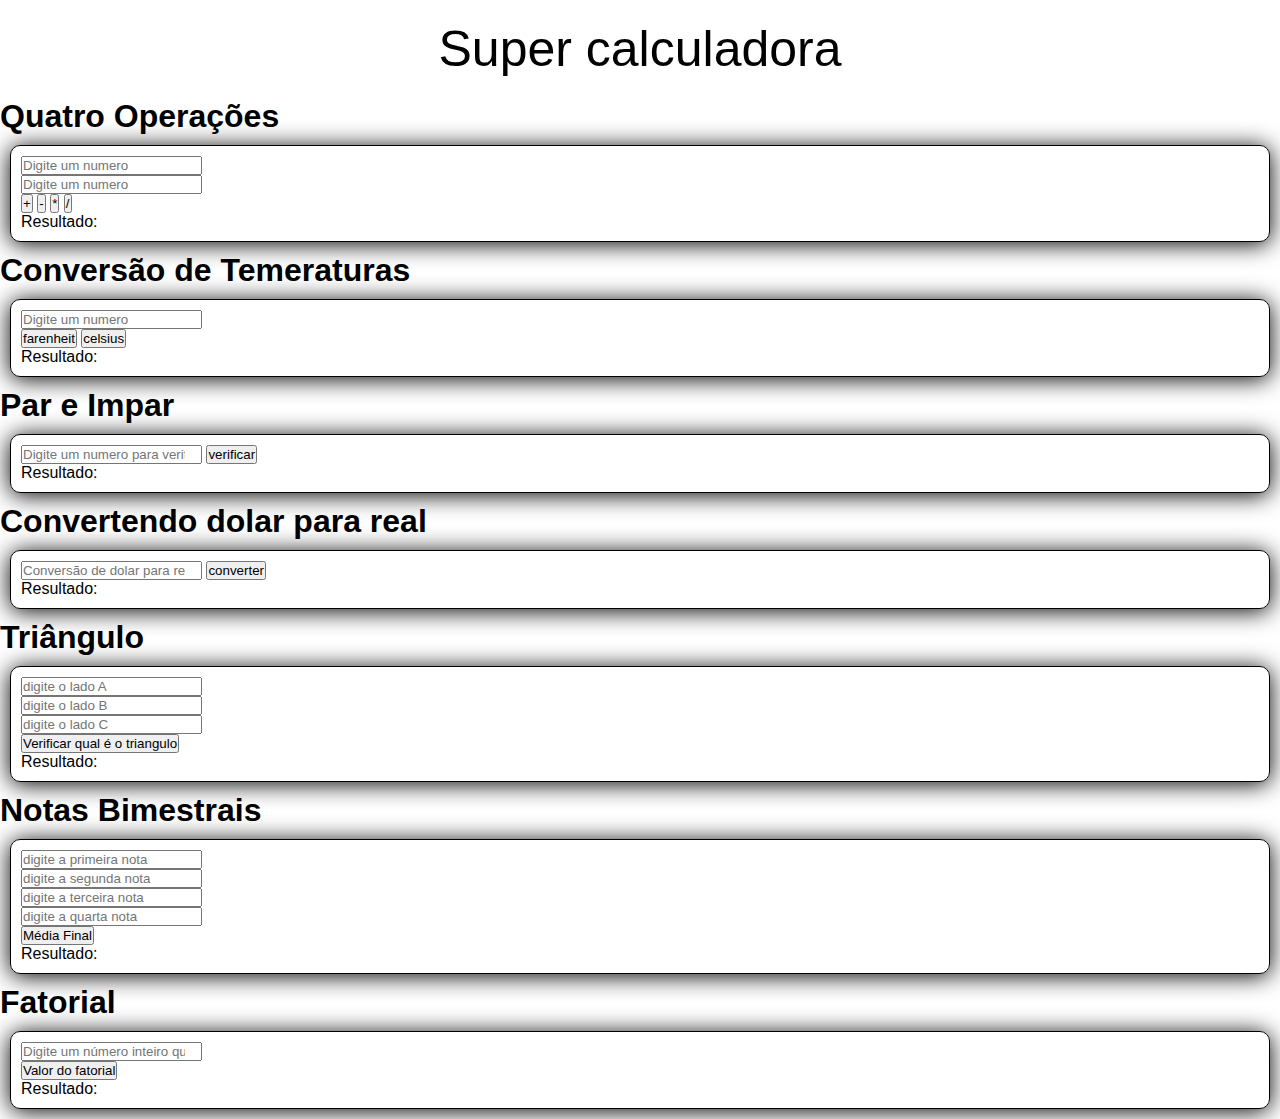
==== Coversão/index.html @ cd8af9b6 "Add files via upload" ====
<!DOCTYPE html>
<html lang="pt-br">
<head>
    <meta charset="UTF-8">
    <meta name="viewport" content="width=device-width, initial-scale=1.0">
    <link rel="stylesheet" href="./styles/main.css">
    <script src ="./js/codigo.js"></script>
    <title>Exercícios</title>
</head>
<body>
    <span class="Titulo">Super calculadora</span>
    <div class="container">
        <h1>Quatro Operações</h1>
        <div class="supercalculadora">
            <input type="number" id="numero1" placeholder="Digite um numero"><br>
            <input type="number" id="numero2" placeholder="Digite um numero"><br>
            <button class="btn" onclick="calcular(event)">+</button>
            <button class="btn" onclick="calcular(event)">-</button>
            <button class="btn" onclick="calcular(event)">*</button>
            <button class="btn" onclick="calcular(event)">/</button><br>
            Resultado: <span id="resultado"></span>
        </div>
        <h1>Conversão de Temeraturas</h1>
        <div class="supercalculadora">
            <input type="number" id="numero4" placeholder="Digite um numero"><br>
            <button class="btn" onclick="graus(event)">farenheit</button>
            <button class="btn" onclick="graus(event)">celsius</button><br>
            Resultado: <span id="resultado4"></span>
        </div>
    </div>
    <h1>Par e Impar</h1>
    <div class="parimpar">
        <div class="supercalculadora">
        <input type="Number" id="numero" placeholder="Digite um numero para verificar se é par ou impar">
        <button class="btn" onclick="verificar(event)">verificar</button><br>
        Resultado: <span id="resultado5"></span>
    </div>
    </div>
    <h1>Convertendo dolar para real</h1>
    <div class="dolar">
        <div class="supercalculadora">
        <input type="number" id="dolar" placeholder="Conversão de dolar para real">
        <button class="btn" onclick="conversao(event)">converter</button><br>
        Resultado: <span id="resultado6"></span>
    </div>
</div>
    <h1>Triângulo</h1>
    <div class="triangulo">
        <div class="supercalculadora">
        <input type="number" id="a" placeholder="digite o lado A"><br>
        <input type="number" id="b" placeholder="digite o lado B"><br>
        <input type="number" id="c" placeholder="digite o lado C"><br>
        <button class="btn" onclick="triangulo(event)">Verificar qual é o triangulo</button><br>
        Resultado: <span id="resultado7"></span>
    </div>
</div>
    <h1>Notas Bimestrais</h1>
    <div class="notas">
        <div class="supercalculadora">
        <input type="number" id="n1" placeholder="digite a primeira nota"><br>
        <input type="number" id="n2" placeholder="digite a segunda nota"><br>
        <input type="number" id="n3" placeholder="digite a terceira nota"><br>
        <input type="number" id="n4" placeholder="digite a quarta nota"><br>
        <button class="btn" onclick="notas(event)">Média Final</button><br>
        Resultado: <span id="resultado8"></span>
    </div>
</div>
    <h1>Fatorial</h1>
    <div class="fatorial">
        <div class="supercalculadora">
        <input type="number" id="num6" placeholder="Digite um número inteiro qualquer"><br>
        <button class="btn" onclick="fatorial(event)">Valor do fatorial</button><br>
        Resultado: <span id="resultado9"></span> 
    </div>  
</div>   
</div>	
</body>
</html>
---- Coversão/styles/main.css ----
*{
    margin: 0px;
    padding: 0px;
    
}
body{
   
    font-family: 'Open Sans', sans-serif;
    
}
.operacao{
    
    width: 100%;
    height: 100vh;
    display: grid;
    grid-template-columns: auto auto auto auto auto;
    
    justify-content: space-around;
    align-items: center;
    align-content: center;
    
}
.supercalculadora{
    border: 1px solid;
    margin: 10px;
    border-radius: 10px;
    box-shadow: 0px 2px 23px;
    padding: 10px; 
}
.btn:hover{
    justify-content: flex-start;
    background-color: gray;
    border-radius: 3px;
}
.Titulo{
    text-align: center;
    align-items: center;
    align-content: center;
    justify-content: space-around;
    padding: 20px;
    display: flex;
    color: black;
    font-size: 50px;
    background-color: white  
}
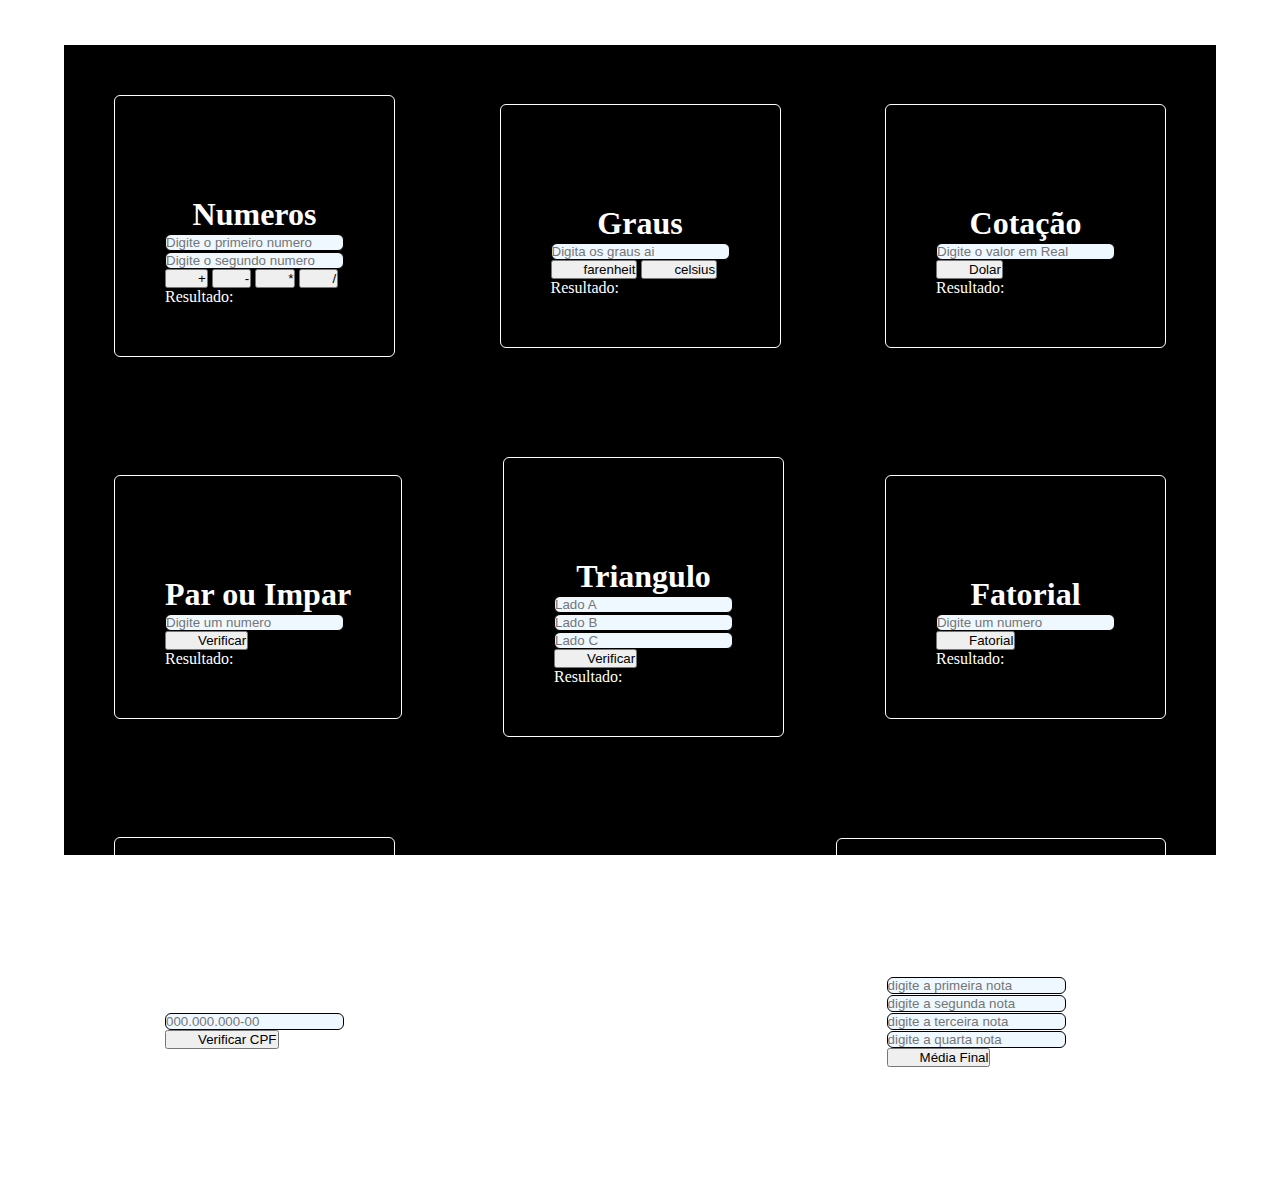
==== commit bb147676: "Add files via upload" ====
--- a/Coversão/index.html
+++ b/Coversão/index.html
@@ -4,75 +4,73 @@
     <meta charset="UTF-8">
     <meta name="viewport" content="width=device-width, initial-scale=1.0">
     <link rel="stylesheet" href="./styles/main.css">
+    <link rel="stylesheet" href="./styles/calcula.css">
     <script src ="./js/codigo.js"></script>
     <title>Exercícios</title>
 </head>
 <body>
-    <span class="Titulo">Super calculadora</span>
     <div class="container">
-        <h1>Quatro Operações</h1>
-        <div class="supercalculadora">
-            <input type="number" id="numero1" placeholder="Digite um numero"><br>
-            <input type="number" id="numero2" placeholder="Digite um numero"><br>
+        <div class="calculadora">
+            <h1>Numeros</h1>
+            <input type="number" id="numero1" placeholder="Digite o primeiro numero"><br>
+            <input type="number" id="numero2" placeholder="Digite o segundo numero"><br>
             <button class="btn" onclick="calcular(event)">+</button>
             <button class="btn" onclick="calcular(event)">-</button>
             <button class="btn" onclick="calcular(event)">*</button>
             <button class="btn" onclick="calcular(event)">/</button><br>
             Resultado: <span id="resultado"></span>
         </div>
-        <h1>Conversão de Temeraturas</h1>
-        <div class="supercalculadora">
-            <input type="number" id="numero4" placeholder="Digite um numero"><br>
+        <div class="calculadora">
+            <h1>Graus</h1>
+            <input type="number" id="numero4" placeholder="Digita os graus ai"><br>
             <button class="btn" onclick="graus(event)">farenheit</button>
             <button class="btn" onclick="graus(event)">celsius</button><br>
+            Resultado: <span id="resultado3"></span>
+        </div>
+        <div class="calculadora">
+            <h1>Cotação</h1>
+            <input type="number" id="numero5" placeholder="Digite o valor em Real"><br>
+            <button class="btn" onclick="conversao()">Dolar</button><br>
             Resultado: <span id="resultado4"></span>
         </div>
+        <div class="calculadora">
+            <h1>Par ou Impar</h1>
+            <input type="number" id="numero6" placeholder="Digite um numero"><br>
+            <button class="btn" onclick="verificar()">Verificar</button><br>
+            Resultado: <span id="resultado5"></span>
+        </div>
+        <div class="calculadora">
+            <h1>Triangulo</h1>
+            <input type="number" id="a" placeholder="Lado A"><br>
+            <input type="number" id="b" placeholder="Lado B"><br>
+            <input type="number" id="c" placeholder="Lado C"><br>
+            <button class="btn" onclick="triangulo()">Verificar</button><br>
+            Resultado: <span id="resultado6"></span>
+        </div>
+        <div class="calculadora">
+            <h1>Fatorial</h1>
+            <input type="number" id="num6" placeholder="Digite um numero"><br>
+            <button class="btn" onclick="fatorial()">Fatorial</button><br>
+            Resultado: <span id="resultado9"></span>
+        </div>
+        <div class="calculadora">
+            <h1>Verificador <br>CPF</h1>  
+            <input type="text" id="entrance" placeholder="000.000.000-00"><br>
+            <button class="btn" onclick="verificaCPF()">Verificar CPF</button><br><br>
+            Resultado: <span id="exit"></span>
+        </div> 
+        <div class="notas">
+            <div class="calculadora">
+            <h1>Notas bimestrais</h1>  
+            <input type="number" id="n1" placeholder="digite a primeira nota"><br>
+            <input type="number" id="n2" placeholder="digite a segunda nota"><br>
+            <input type="number" id="n3" placeholder="digite a terceira nota"><br>
+            <input type="number" id="n4" placeholder="digite a quarta nota"><br>
+            <button class="btn" onclick="notas()">Média Final</button><br>
+            Resultado: <span id="resultado8"></span>
+        </div>
     </div>
-    <h1>Par e Impar</h1>
-    <div class="parimpar">
-        <div class="supercalculadora">
-        <input type="Number" id="numero" placeholder="Digite um numero para verificar se é par ou impar">
-        <button class="btn" onclick="verificar(event)">verificar</button><br>
-        Resultado: <span id="resultado5"></span>
-    </div>
-    </div>
-    <h1>Convertendo dolar para real</h1>
-    <div class="dolar">
-        <div class="supercalculadora">
-        <input type="number" id="dolar" placeholder="Conversão de dolar para real">
-        <button class="btn" onclick="conversao(event)">converter</button><br>
-        Resultado: <span id="resultado6"></span>
-    </div>
-</div>
-    <h1>Triângulo</h1>
-    <div class="triangulo">
-        <div class="supercalculadora">
-        <input type="number" id="a" placeholder="digite o lado A"><br>
-        <input type="number" id="b" placeholder="digite o lado B"><br>
-        <input type="number" id="c" placeholder="digite o lado C"><br>
-        <button class="btn" onclick="triangulo(event)">Verificar qual é o triangulo</button><br>
-        Resultado: <span id="resultado7"></span>
-    </div>
-</div>
-    <h1>Notas Bimestrais</h1>
-    <div class="notas">
-        <div class="supercalculadora">
-        <input type="number" id="n1" placeholder="digite a primeira nota"><br>
-        <input type="number" id="n2" placeholder="digite a segunda nota"><br>
-        <input type="number" id="n3" placeholder="digite a terceira nota"><br>
-        <input type="number" id="n4" placeholder="digite a quarta nota"><br>
-        <button class="btn" onclick="notas(event)">Média Final</button><br>
-        Resultado: <span id="resultado8"></span>
-    </div>
-</div>
-    <h1>Fatorial</h1>
-    <div class="fatorial">
-        <div class="supercalculadora">
-        <input type="number" id="num6" placeholder="Digite um número inteiro qualquer"><br>
-        <button class="btn" onclick="fatorial(event)">Valor do fatorial</button><br>
-        Resultado: <span id="resultado9"></span> 
-    </div>  
-</div>   
-</div>	
+</div>    
+    </div>	
 </body>
 </html>--- a/Coversão/styles/main.css
+++ b/Coversão/styles/main.css
@@ -1,45 +1,4 @@
 *{
-    margin: 0px;
-    padding: 0px;
-    
-}
-body{
-   
-    font-family: 'Open Sans', sans-serif;
-    
-}
-.operacao{
-    
-    width: 100%;
-    height: 100vh;
-    display: grid;
-    grid-template-columns: auto auto auto auto auto;
-    
-    justify-content: space-around;
-    align-items: center;
-    align-content: center;
-    
-}
-.supercalculadora{
-    border: 1px solid;
-    margin: 10px;
-    border-radius: 10px;
-    box-shadow: 0px 2px 23px;
-    padding: 10px; 
-}
-.btn:hover{
-    justify-content: flex-start;
-    background-color: gray;
-    border-radius: 3px;
-}
-.Titulo{
-    text-align: center;
-    align-items: center;
-    align-content: center;
-    justify-content: space-around;
-    padding: 20px;
-    display: flex;
-    color: black;
-    font-size: 50px;
-    background-color: white  
-}
+  margin: 0;
+  padding: 0;
+}--- a/Coversão/styles/calcula.css
+++ b/Coversão/styles/calcula.css
@@ -0,0 +1,55 @@
+*{
+  margin: 0;
+  padding: 0;
+}
+
+body {
+  min-height: 100vh;
+  display: flex;
+  align-items: center;
+  justify-content: center;
+  flex-flow: column wrap;
+  background: lighten(black, 12);
+  color: white;
+  -webkit-font-smoothing: antialiased;
+  text-rendering: optimizeLegibility;
+}
+.container{
+width: 90%;
+height: 90vh;
+display: flex;
+flex-wrap:wrap;
+justify-content:space-between;
+align-items:center;
+background-color: rgb(0, 0, 0);
+}
+
+.calculadora{
+    border: 1px solid;
+    margin: 50px;
+    padding: 50px; 
+    padding-top: 100px;
+    background: transparent;
+    border: solid 1px;
+    border-radius: 6px;
+    border-image-slice: 1;
+}
+.btn{
+    padding-left: 31px;
+    justify-content:center;
+    align-items:center;
+
+}
+input{
+    color: rgb(0, 0, 0);
+    background: transparent;
+    border: solid 1px;
+    border-radius: 6px;
+    border-image-slice: 1;
+    background-color: aliceblue;
+}
+h1{
+    display: flex;
+    justify-content:center;
+    align-items:center;
+}